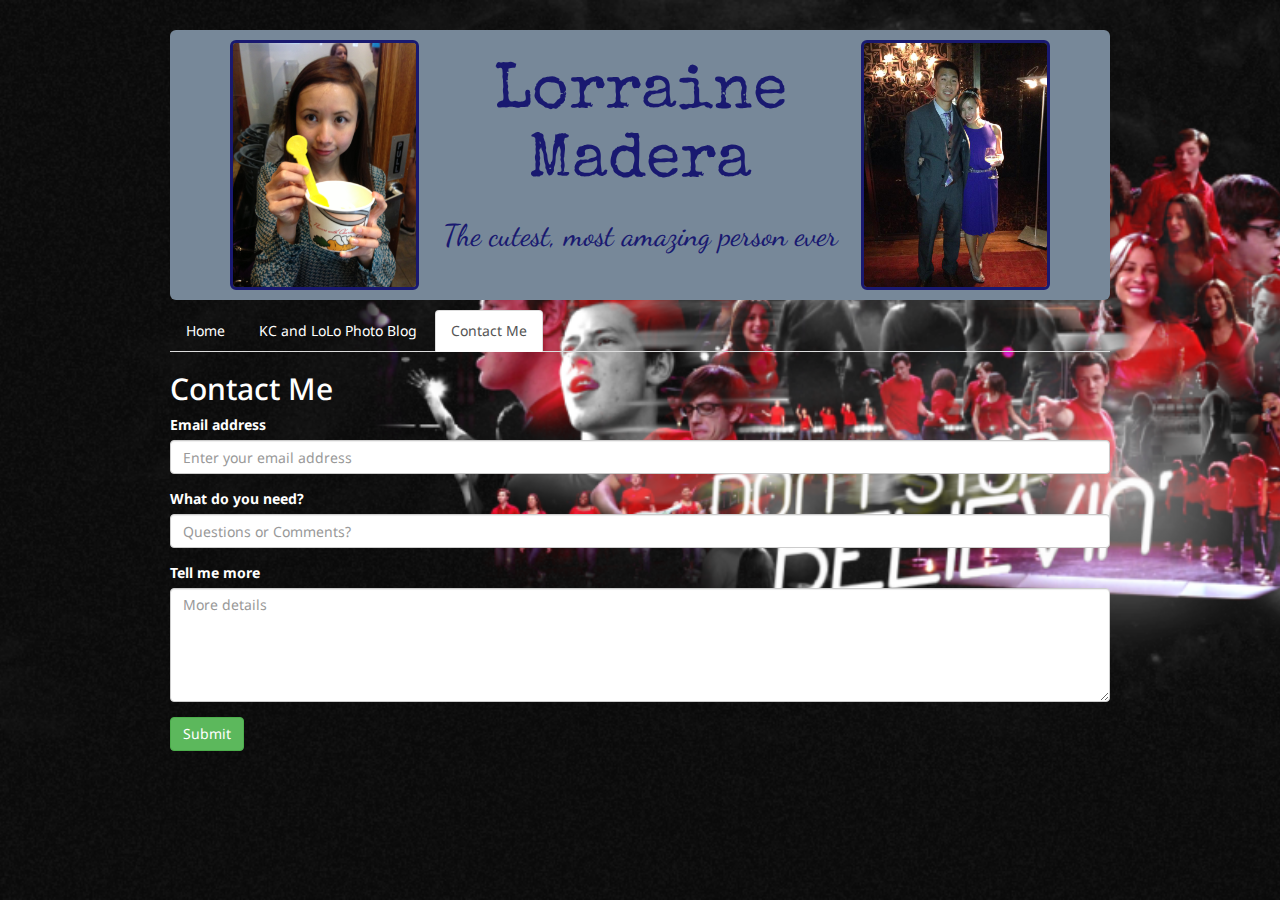
==== form.html @ 7dd6e344 "first upload" ====
<!DOCTYPE html>
<html>
<head>
  <title>Lorraine Madera, JD</title>
  <meta charset="UTF-8">
  <link rel="stylesheet" href="http://maxcdn.bootstrapcdn.com/bootstrap/3.2.0/css/bootstrap.min.css">
  <link rel="stylesheet" type="text/css" href="style.css">
  <link href='http://fonts.googleapis.com/css?family=Droid+Sans' rel='stylesheet' type='text/css'>
  <link href='http://fonts.googleapis.com/css?family=Raleway' rel='stylesheet' type='text/css'>
  <link href='http://fonts.googleapis.com/css?family=Special+Elite' rel='stylesheet' type='text/css'>
  <link href='http://fonts.googleapis.com/css?family=Poiret+One' rel='stylesheet' type='text/css'>
  <link href='http://fonts.googleapis.com/css?family=Dancing+Script:700' rel='stylesheet' type='text/css'>
  <script src="http://ajax.googleapis.com/ajax/libs/jquery/1.11.1/jquery.min.js"></script>
  <script src="http://maxcdn.bootstrapcdn.com/bootstrap/3.2.0/js/bootstrap.min.js"></script>
</head>
<body>
  <audio src="dont_stop_believing.mp3" autoplay>
    <p>If you are reading this, it is because your browser does not support the audio element.</p>
  </audio>
  <div id="wrapper" class="container">
    <div class="jumbotron text-center" style="overflow: hidden">
      <img id="headshot1" src="headshot.jpg" class="img-rounded">
      <img id="headshot2" src="headshot_together.jpg" class="img-rounded">
      <h1>Lorraine Madera</h1>
      <h2 id="jumbotext">The cutest, most amazing person ever</h2>
    </div>
    
    <div class="row">
      <div class="col-md-12">
        <ul class="nav nav-tabs" role="tablist">
          <li><a href="index.html">Home</a></li>
          <li><a href="photoblog.html">KC and LoLo Photo Blog</a></li>
          <li class="active"><a href="#">Contact Me</a></li>
        </ul>
        
        <form action="mailto:" method="get">
          <!-- <form action="mailto:" method="post"> -->
                <div class="form-group">
                  <h2>
                    <i class="fa fa-comment-o"></i>
                    Contact Me
                  </h2>
                  <label for="email">Email address</label>
                  <input type="email" class="form-control" id="email" name="email" placeholder="Enter your email address">
                </div>
                <div class="form-group">
                  <label for="subject">What do you need?</label>
                  <input type="text" class="form-control" id="subject" name="subject" placeholder="Questions or Comments?">
                </div>
                <div class="form-group">
                  <label for="body">Tell me more</label>
                  <textarea class="form-control" name="body" rows="5" placeholder="More details"></textarea> 
                </div>
                <button type="submit" class="btn btn-success">Submit</button>
          </form> 

      </div> 
    </div>
  </div>
</body>
</html>
---- style.css ----
body {
	font-family: 'Droid Sans', arial;
	color: white;
	background-image: url(background.jpg);
	background-size: cover;
	background-position: center center;
	background-attachment: fixed;
}

a {
	color: white;
}

a:hover {
	color: purple;
}

#headshot1 {
	border: 3px solid MidnightBlue;
	/*border-radius: 9999999px;*/
	float: left;
	height: 250px;
	/*max-width: 100%;*/
	/*max-height: 100%;*/
}

#headshot2 {
	border: 3px solid MidnightBlue;
	/*border-radius: 9999999px;*/
	float: right;
	height: 250px;
	/*max-width: 100%;*/
	/*max-height: 100%;*/
}

#headshot1_blog {
	border: 3px solid MidnightBlue;
	/*border-radius: 9999999px;*/
	float: left;
	height: 150px;
	/*max-width: 100%;*/
	/*max-height: 100%;*/
}

#headshot2_blog {
	border: 3px solid MidnightBlue;
	/*border-radius: 9999999px;*/
	float: right;
	height: 150px;
	/*max-width: 100%;*/
	/*max-height: 100%;*/
}

#individual {
	border: 2px solid #555;
	/*border-radius: 9999999px;*/
	height: 250px;
	max-width: 100%;
	max-height: 100%;
}

.thumbnails img {
	height: 80px;
	border: 4px solid #555;
	padding: 1px;
	margin: 0 10px 10px 0;
}

.thumbnails img:hover {
	border: 4px solid #00ccff;
	cursor:pointer;
}

.preview img {
	border: 4px solid #444;
	padding: 1px;
	height: 500px;
}

p, li {
	line-height: 24px;
}

table {
	width: 50%;
	margin: 5px auto;
	padding: 5px;
}

h5 {
	font-weight: bold;
}

.jumbotron {
	color: MidnightBlue;
	background-color: LightSlateGray;
	/*height: 300px;*/
	margin: 10px auto;
  	padding: 10px;
  	font-family: 'Special Elite', sans-serif;
}

/*.table-hover tbody tr:hover td, 
.table-hover tbody tr:hover th {
  background-color: DimGray;
}*/

.list-group {
	color: black;
}

#jumbotext {
	font-family: 'Dancing Script', sans-serif;
}

#wrapper {
  width: 960px;
  margin: 10px auto;
  padding: 10px;
}
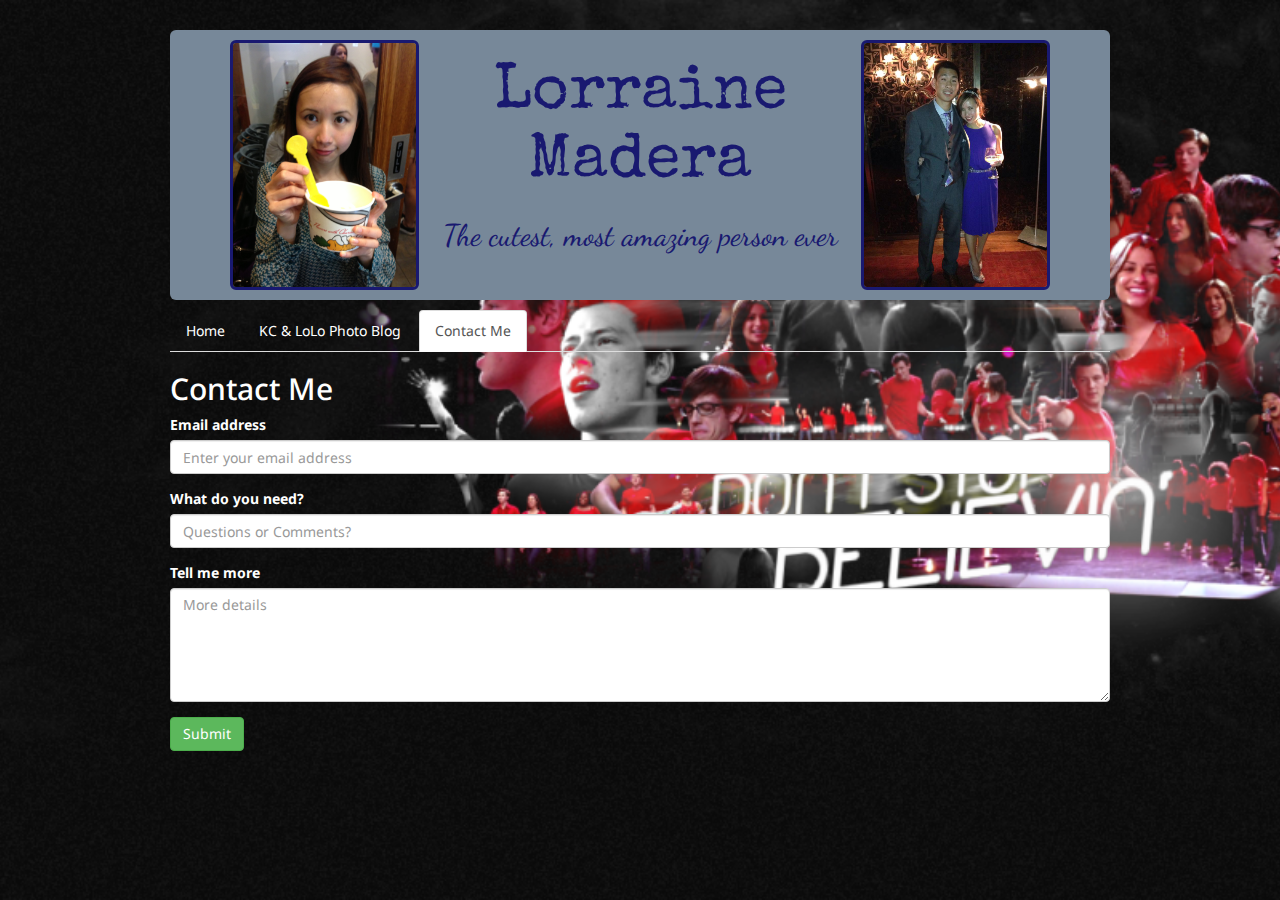
==== commit 783ab0d3: "updated" ====
--- a/form.html
+++ b/form.html
@@ -29,7 +29,7 @@
       <div class="col-md-12">
         <ul class="nav nav-tabs" role="tablist">
           <li><a href="index.html">Home</a></li>
-          <li><a href="photoblog.html">KC and LoLo Photo Blog</a></li>
+          <li><a href="photoblog.html">KC & LoLo Photo Blog</a></li>
           <li class="active"><a href="#">Contact Me</a></li>
         </ul>
         
--- a/style.css
+++ b/style.css
@@ -61,13 +61,13 @@
 
 .thumbnails img {
 	height: 80px;
-	border: 4px solid #555;
+	border: 2px solid #555;
 	padding: 1px;
 	margin: 0 10px 10px 0;
 }
 
 .thumbnails img:hover {
-	border: 4px solid #00ccff;
+	border: 2px solid #00ccff;
 	cursor:pointer;
 }
 
@@ -100,10 +100,10 @@
   	font-family: 'Special Elite', sans-serif;
 }
 
-/*.table-hover tbody tr:hover td, 
+.table-hover tbody tr:hover td, 
 .table-hover tbody tr:hover th {
-  background-color: DimGray;
-}*/
+  background-color: DarkMagenta;
+}
 
 .list-group {
 	color: black;
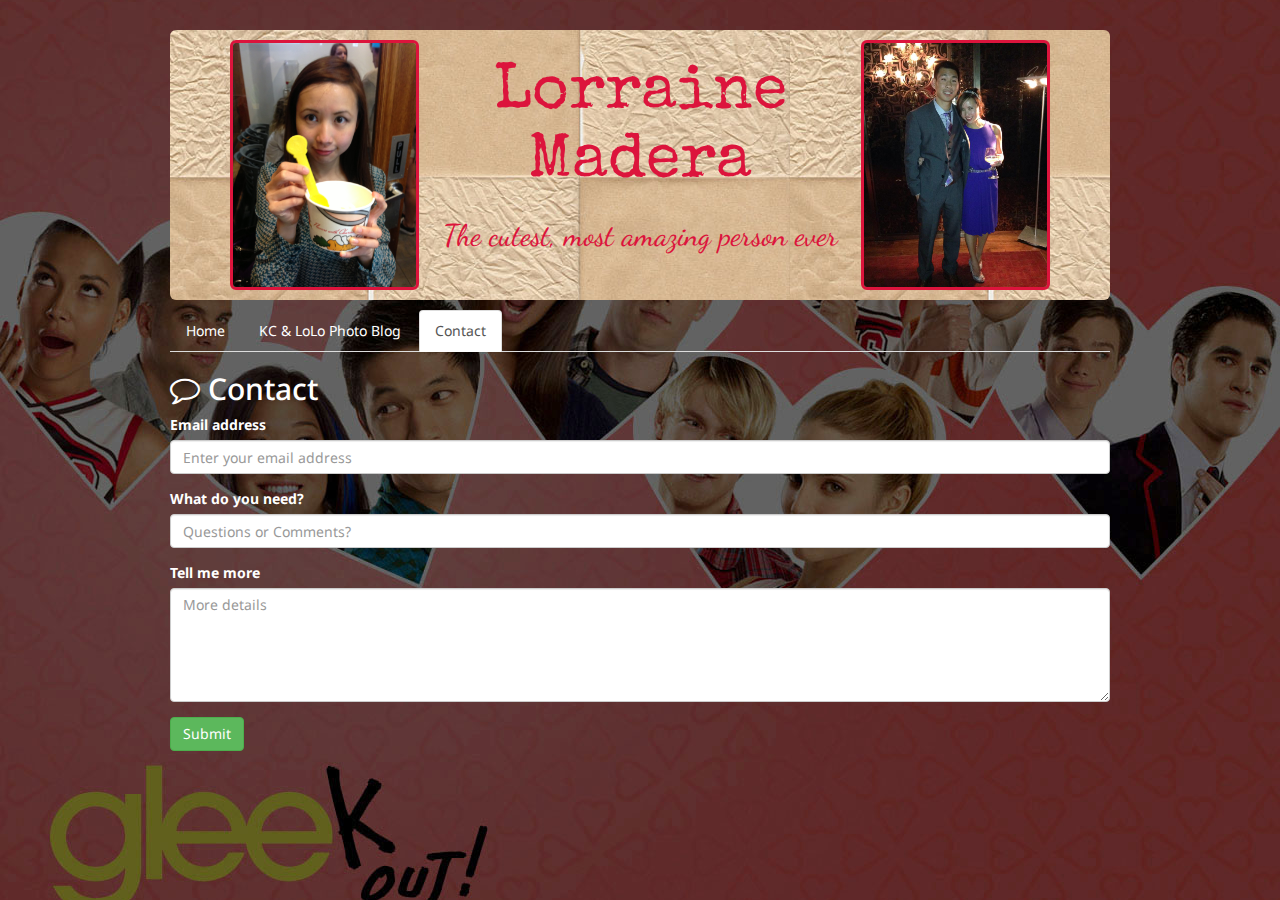
==== commit 0653246c: "Updated background et all" ====
--- a/form.html
+++ b/form.html
@@ -4,6 +4,7 @@
   <title>Lorraine Madera, JD</title>
   <meta charset="UTF-8">
   <link rel="stylesheet" href="http://maxcdn.bootstrapcdn.com/bootstrap/3.2.0/css/bootstrap.min.css">
+  <link rel="stylesheet" href="http://maxcdn.bootstrapcdn.com/font-awesome/4.2.0/css/font-awesome.min.css">
   <link rel="stylesheet" type="text/css" href="style.css">
   <link href='http://fonts.googleapis.com/css?family=Droid+Sans' rel='stylesheet' type='text/css'>
   <link href='http://fonts.googleapis.com/css?family=Raleway' rel='stylesheet' type='text/css'>
@@ -30,7 +31,7 @@
         <ul class="nav nav-tabs" role="tablist">
           <li><a href="index.html">Home</a></li>
           <li><a href="photoblog.html">KC & LoLo Photo Blog</a></li>
-          <li class="active"><a href="#">Contact Me</a></li>
+          <li class="active"><a href="#">Contact</a></li>
         </ul>
         
         <form action="mailto:" method="get">
@@ -38,7 +39,7 @@
                 <div class="form-group">
                   <h2>
                     <i class="fa fa-comment-o"></i>
-                    Contact Me
+                    Contact
                   </h2>
                   <label for="email">Email address</label>
                   <input type="email" class="form-control" id="email" name="email" placeholder="Enter your email address">
--- a/style.css
+++ b/style.css
@@ -12,11 +12,11 @@
 }
 
 a:hover {
-	color: purple;
+	color: DeepPink;
 }
 
 #headshot1 {
-	border: 3px solid MidnightBlue;
+	border: 3px solid Crimson;
 	/*border-radius: 9999999px;*/
 	float: left;
 	height: 250px;
@@ -25,7 +25,7 @@
 }
 
 #headshot2 {
-	border: 3px solid MidnightBlue;
+	border: 3px solid Crimson;
 	/*border-radius: 9999999px;*/
 	float: right;
 	height: 250px;
@@ -34,7 +34,7 @@
 }
 
 #headshot1_blog {
-	border: 3px solid MidnightBlue;
+	border: 3px solid Crimson;
 	/*border-radius: 9999999px;*/
 	float: left;
 	height: 150px;
@@ -43,7 +43,7 @@
 }
 
 #headshot2_blog {
-	border: 3px solid MidnightBlue;
+	border: 3px solid Crimson;
 	/*border-radius: 9999999px;*/
 	float: right;
 	height: 150px;
@@ -52,29 +52,40 @@
 }
 
 #individual {
-	border: 2px solid #555;
+	border: 2px solid Crimson;
 	/*border-radius: 9999999px;*/
 	height: 250px;
 	max-width: 100%;
 	max-height: 100%;
 }
 
+#logo {
+	height: 225px;
+	max-width: 100%;
+	max-height: 100%;
+}
+
+#logo_font {
+	/*font-family: 'Fredoka One', cursive;*/
+	font-family: 'Orbitron', sans-serif;
+}
+
 .thumbnails img {
 	height: 80px;
-	border: 2px solid #555;
+	border: 2px solid LightCoral;
 	padding: 1px;
 	margin: 0 10px 10px 0;
 }
 
 .thumbnails img:hover {
-	border: 2px solid #00ccff;
+	border: 2px solid Crimson;
 	cursor:pointer;
 }
 
 .preview img {
-	border: 4px solid #444;
+	border: 4px solid LightCoral;
 	padding: 1px;
-	height: 500px;
+	height: 475px;
 }
 
 p, li {
@@ -92,8 +103,10 @@
 }
 
 .jumbotron {
-	color: MidnightBlue;
-	background-color: LightSlateGray;
+	color: Crimson;
+	background-color: DimGray;
+	background-image: url('jumbotron_background.jpg');
+	/*background-color: LightSlateGray;*/
 	/*height: 300px;*/
 	margin: 10px auto;
   	padding: 10px;
@@ -102,7 +115,7 @@
 
 .table-hover tbody tr:hover td, 
 .table-hover tbody tr:hover th {
-  background-color: DarkMagenta;
+  background-color: LightCoral;
 }
 
 .list-group {
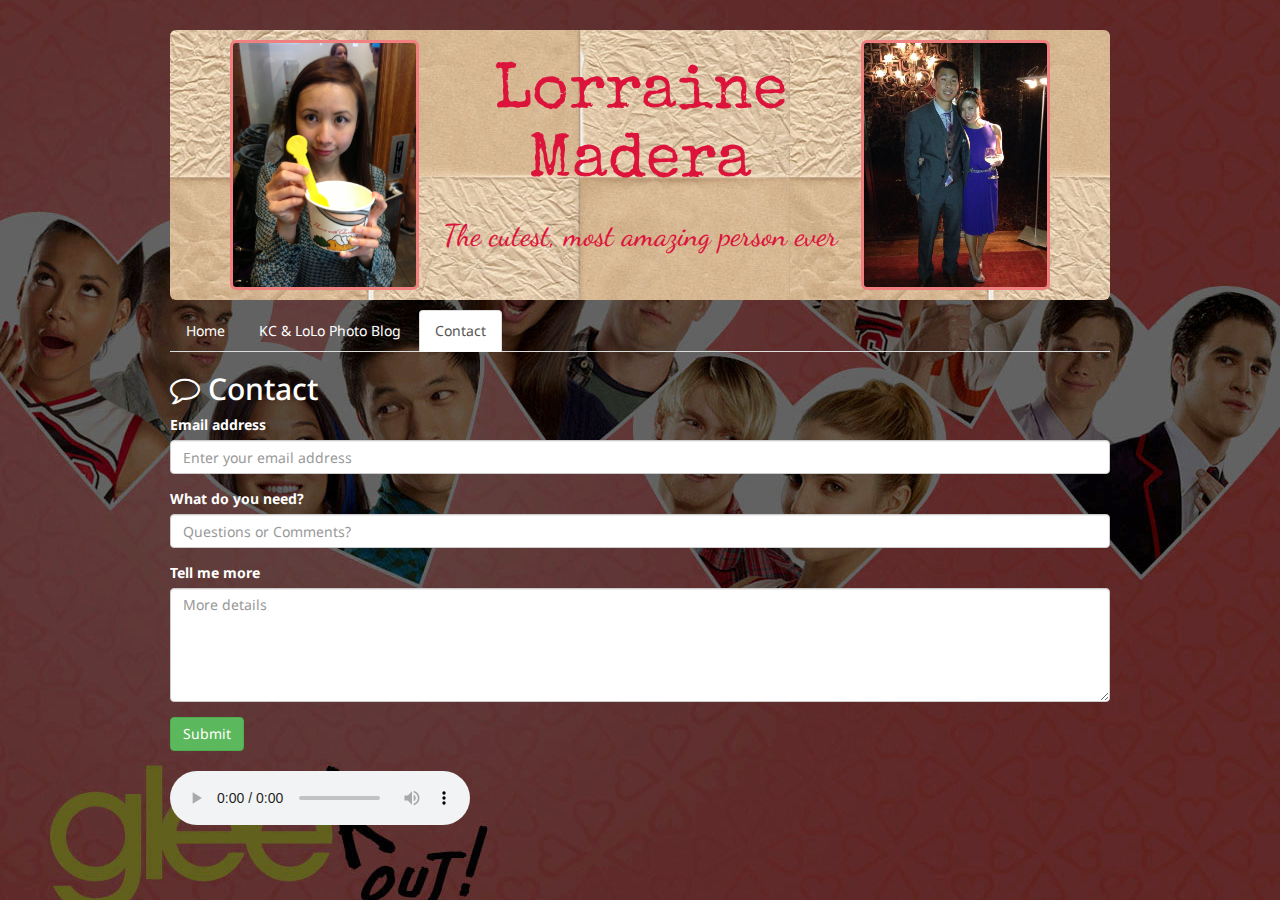
==== commit 63b97daa: "updated audio - controls/callmemaybe" ====
--- a/form.html
+++ b/form.html
@@ -15,9 +15,7 @@
   <script src="http://maxcdn.bootstrapcdn.com/bootstrap/3.2.0/js/bootstrap.min.js"></script>
 </head>
 <body>
-  <audio src="dont_stop_believing.mp3" autoplay>
-    <p>If you are reading this, it is because your browser does not support the audio element.</p>
-  </audio>
+
   <div id="wrapper" class="container">
     <div class="jumbotron text-center" style="overflow: hidden">
       <img id="headshot1" src="headshot.jpg" class="img-rounded">
@@ -57,6 +55,10 @@
 
       </div> 
     </div>
+    <br>
+    <audio src="dont_stop_believing.mp3" controls="controls" autoplay loop align="right">
+      <p>If you are reading this, it is because your browser does not support the audio element.</p>
+    </audio>
   </div>
 </body>
 </html>--- a/style.css
+++ b/style.css
@@ -16,7 +16,7 @@
 }
 
 #headshot1 {
-	border: 3px solid Crimson;
+	border: 3px solid LightCoral;
 	/*border-radius: 9999999px;*/
 	float: left;
 	height: 250px;
@@ -25,7 +25,7 @@
 }
 
 #headshot2 {
-	border: 3px solid Crimson;
+	border: 3px solid LightCoral;
 	/*border-radius: 9999999px;*/
 	float: right;
 	height: 250px;
@@ -34,7 +34,7 @@
 }
 
 #headshot1_blog {
-	border: 3px solid Crimson;
+	border: 3px solid LightCoral;
 	/*border-radius: 9999999px;*/
 	float: left;
 	height: 150px;
@@ -43,7 +43,7 @@
 }
 
 #headshot2_blog {
-	border: 3px solid Crimson;
+	border: 3px solid LightCoral;
 	/*border-radius: 9999999px;*/
 	float: right;
 	height: 150px;
@@ -52,7 +52,7 @@
 }
 
 #individual {
-	border: 2px solid Crimson;
+	border: 2px solid LightCoral;
 	/*border-radius: 9999999px;*/
 	height: 250px;
 	max-width: 100%;
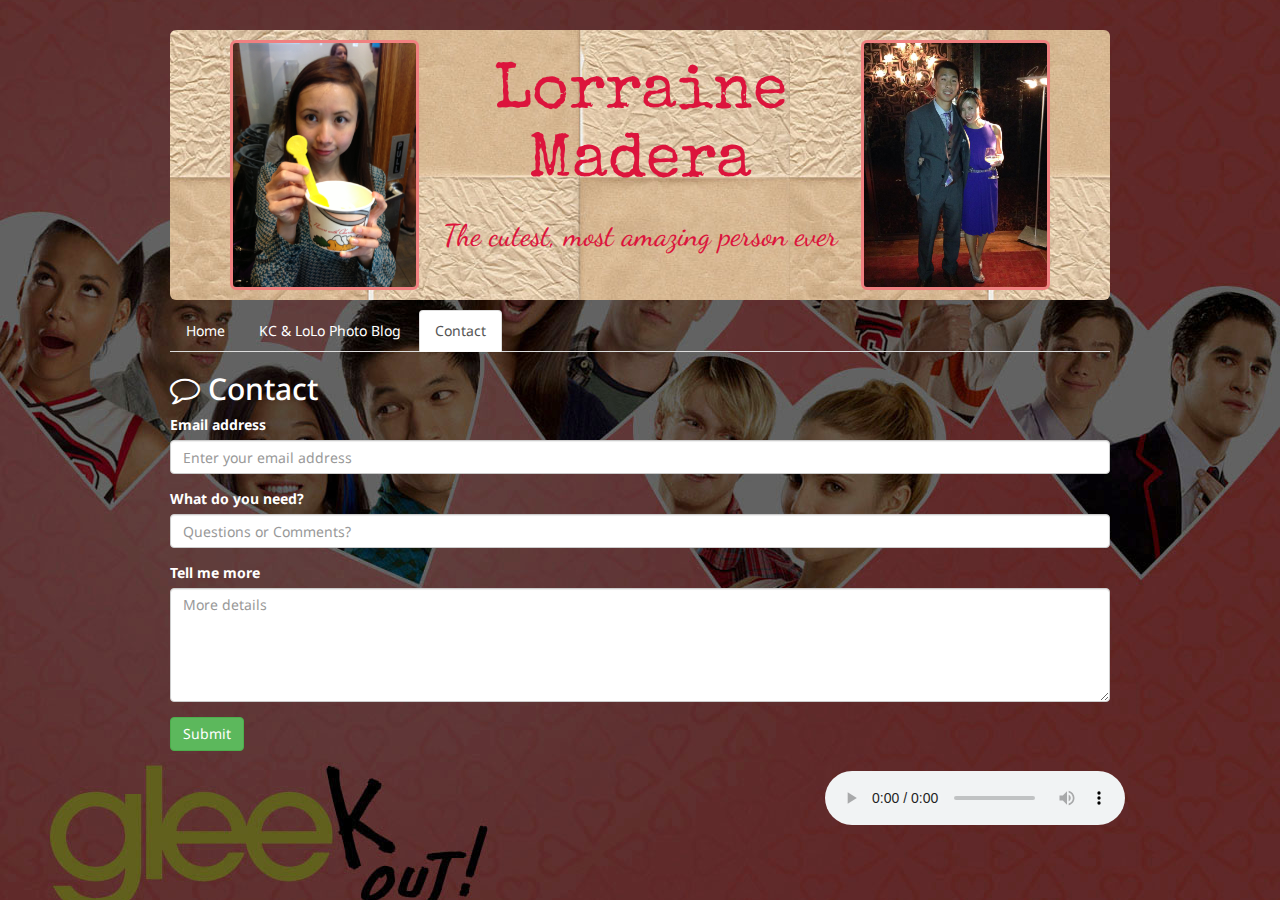
==== commit 242b06b6: "updated audio controls location" ====
--- a/form.html
+++ b/form.html
@@ -55,10 +55,12 @@
 
       </div> 
     </div>
-    <br>
-    <audio src="dont_stop_believing.mp3" controls="controls" autoplay loop align="right">
-      <p>If you are reading this, it is because your browser does not support the audio element.</p>
-    </audio>
+    <div class="row" align="right">
+      <br>
+      <audio src="dont_stop_believing.mp3" controls="controls" autoplay loop align="right">
+        <p>If you are reading this, it is because your browser does not support the audio element.</p>
+      </audio>
+    </div>
   </div>
 </body>
 </html>